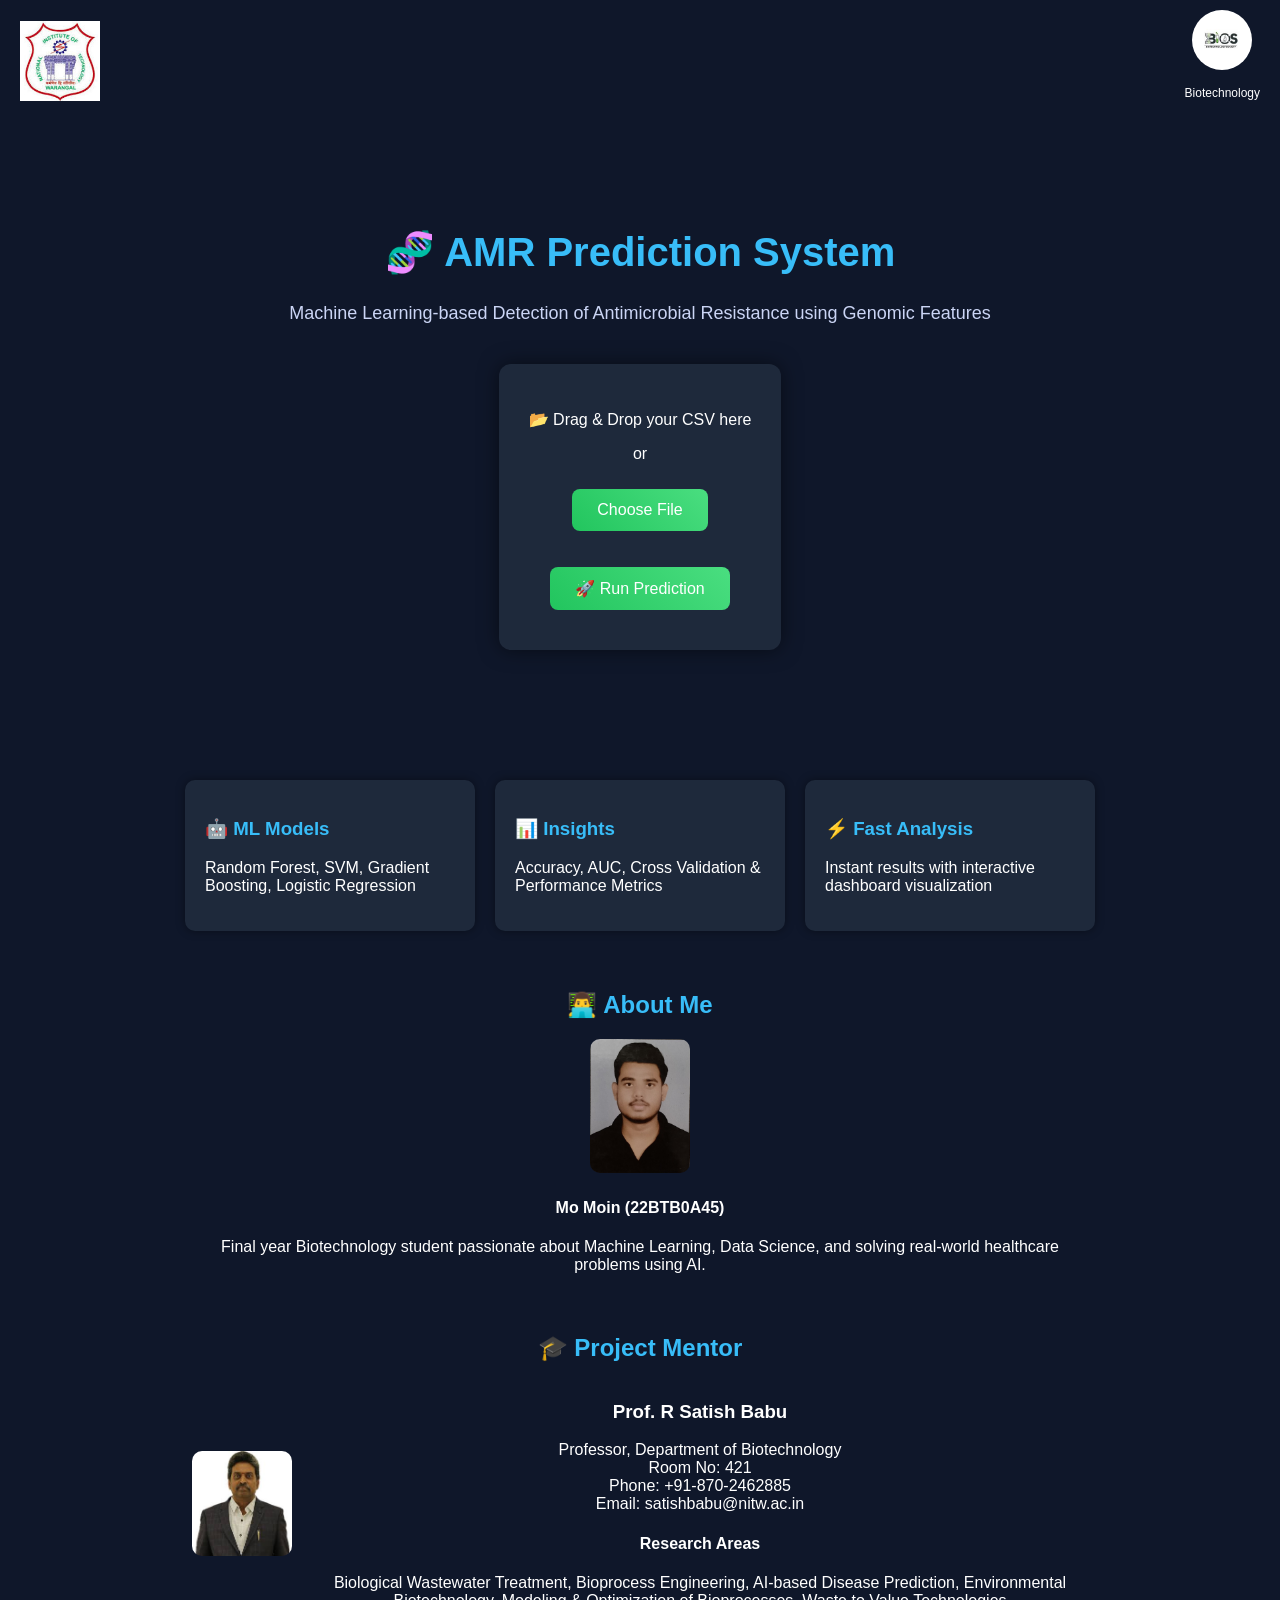
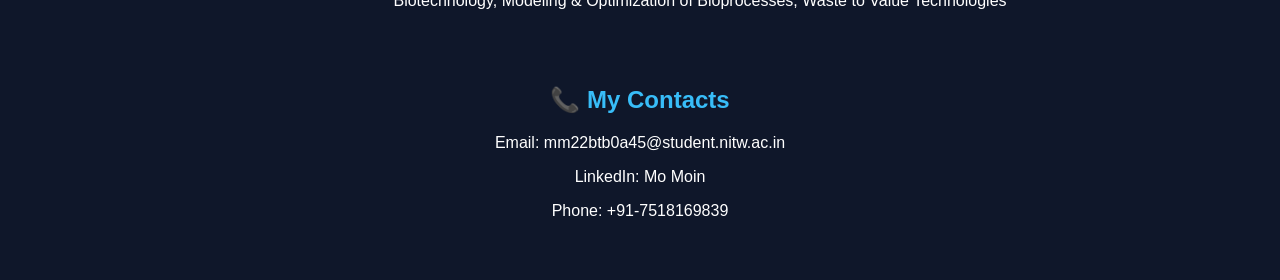
==== templates/index.html @ 55615831 "final year project" ====
<!DOCTYPE html>
<html>
<head>
    <title>AMR Prediction</title>
    <link rel="stylesheet" href="/static/style.css">
</head>

<body>

<!-- 🔄 LOADING SCREEN -->
<div id="loader" class="loader-container">
    <div class="spinner"></div>
    <p id="loading-text">Processing your dataset... 0%</p>
</div>

<!-- 🔷 TOP BAR -->
<div class="top-bar">
    <img src="/static/nitw_logo.jpg" class="logo">

    <div class="profile">
        <img src="/static/bios.jpg" class="profile-pic">
        <p class="name">Biotechnology</p>
    </div>
</div>

<!-- 🔷 HERO SECTION -->
<div class="hero">

    <h1>🧬 AMR Prediction System</h1>
    <p class="subtitle">
        Machine Learning-based Detection of Antimicrobial Resistance using Genomic Features
    </p>

    <!-- DRAG DROP -->
    <div class="upload-box" id="drop-area">

        <form action="/predict" method="post" enctype="multipart/form-data" onsubmit="showLoader()">
            
            <input type="file" name="file" id="fileInput" hidden required>

            <p>📂 Drag & Drop your CSV here</p>
            <p>or</p>

            <button type="button" onclick="document.getElementById('fileInput').click()">
                Choose File
            </button>

            <p id="file-name"></p>

            <button type="submit">🚀 Run Prediction</button>

        </form>

    </div>
</div>

<!-- 🔷 FEATURES -->
<div class="features">
    <div class="feature-card">
        <h3>🤖 ML Models</h3>
        <p>Random Forest, SVM, Gradient Boosting, Logistic Regression</p>
    </div>

    <div class="feature-card">
        <h3>📊 Insights</h3>
        <p>Accuracy, AUC, Cross Validation & Performance Metrics</p>
    </div>

    <div class="feature-card">
        <h3>⚡ Fast Analysis</h3>
        <p>Instant results with interactive dashboard visualization</p>
    </div>
</div>

<!-- 🔷 ABOUT YOU -->
<div class="about-section">
    <h2>👨‍💻 About Me</h2>

    <img src="/static/moin_pic.jpg" class="mentor-pic">

    <h4>Mo Moin (22BTB0A45)</h4>

    <p>
        Final year Biotechnology student passionate about Machine Learning, Data Science,
        and solving real-world healthcare problems using AI.
    </p>
</div>

<!-- 🔷 MENTOR -->
<div class="mentor-section">
    <h2>🎓 Project Mentor</h2>

    <div class="mentor-card">
        <img src="/static/mentor.jpg" class="mentor-pic">

        <div>
            <h3>Prof. R Satish Babu</h3>

            <p>
                Professor, Department of Biotechnology<br>
                Room No: 421<br>
                Phone: +91-870-2462885<br>
                Email: satishbabu@nitw.ac.in
            </p>

            <h4>Research Areas</h4>
            <p>
                Biological Wastewater Treatment, Bioprocess Engineering, AI-based Disease Prediction,
                Environmental Biotechnology, Modeling & Optimization of Bioprocesses,
                Waste to Value Technologies
            </p>
        </div>
    </div>
</div>

<!-- 🔷 CONTACT -->
<div class="contact-section">
    <h2>📞 My Contacts</h2>

    <p>Email: mm22btb0a45@student.nitw.ac.in</p>
    <p>LinkedIn: Mo Moin</p>
    <p>Phone: +91-7518169839</p>
</div>

<!-- 🔷 SCRIPTS -->
<script>
function showLoader() {
    document.getElementById("loader").style.display = "flex";

    let percent = 0;
    let text = document.getElementById("loading-text");

    let interval = setInterval(() => {
        percent += 5;
        text.innerText = "Processing your dataset... " + percent + "%";

        if (percent >= 100) clearInterval(interval);
    }, 150);
}

// Drag & Drop
const dropArea = document.getElementById("drop-area");
const fileInput = document.getElementById("fileInput");
const fileName = document.getElementById("file-name");

dropArea.addEventListener("dragover", (e) => {
    e.preventDefault();
    dropArea.classList.add("dragover");
});

dropArea.addEventListener("dragleave", () => {
    dropArea.classList.remove("dragover");
});

dropArea.addEventListener("drop", (e) => {
    e.preventDefault();
    fileInput.files = e.dataTransfer.files;
    fileName.innerText = fileInput.files[0].name;
    dropArea.classList.remove("dragover");
});

fileInput.addEventListener("change", () => {
    fileName.innerText = fileInput.files[0].name;
});
</script>

</body>
</html>
---- static/style.css ----
/* =========================
   GLOBAL
========================= */
body {
    margin: 0;
    font-family: 'Segoe UI', sans-serif;
    background: #0f172a;
    color: white;
}

h1 {
    font-size: 40px;
    color: #38bdf8;
}

h2 {
    color: #38bdf8;
}

.subtitle {
    font-size: 18px;
    margin-bottom: 40px;
    color: #cbd5f5;
}

/* =========================
   TOP BAR
========================= */
.top-bar {
    display: flex;
    justify-content: space-between;
    padding: 10px 20px;
    align-items: center;
}

.logo {
    width: 80px;
}

.profile {
    text-align: center;
}

.profile-pic {
    width: 60px;
    height: 60px;
    border-radius: 50%;
}

.name {
    font-size: 12px;
}

/* =========================
   HERO SECTION
========================= */
.hero {
    text-align: center;
    padding: 80px 20px;
}

/* =========================
   UPLOAD BOX
========================= */
.upload-box {
    background: #1e293b;
    padding: 30px;
    border-radius: 12px;
    display: inline-block;
    box-shadow: 0 0 20px rgba(0,0,0,0.5);
    transition: 0.3s;
}

.upload-box:hover {
    transform: scale(1.02);
}

.dragover {
    border: 2px dashed #38bdf8;
}

/* =========================
   BUTTON
========================= */
button {
    padding: 12px 25px;
    background: linear-gradient(45deg, #22c55e, #4ade80);
    border: none;
    border-radius: 8px;
    font-size: 16px;
    color: white;
    cursor: pointer;
    transition: 0.3s;
    margin: 10px;
}

button:hover {
    transform: scale(1.05);
}

/* =========================
   FEATURES
========================= */
.features {
    display: flex;
    justify-content: center;
    margin-top: 50px;
    gap: 20px;
    flex-wrap: wrap;
}

.feature-card {
    background: #1e293b;
    padding: 20px;
    border-radius: 10px;
    width: 250px;
    box-shadow: 0 0 10px rgba(0,0,0,0.4);
}

.feature-card h3 {
    color: #38bdf8;
}

/* =========================
   ABOUT / MENTOR / CONTACT
========================= */
.about-section,
.mentor-section,
.contact-section {
    margin: 60px auto;
    width: 70%;
    text-align: center;
}

.mentor-card {
    display: flex;
    align-items: center;
    justify-content: center;
    gap: 20px;
}

.mentor-pic {
    width: 100px;
    border-radius: 10px;
}

/* =========================
   DASHBOARD
========================= */
.dashboard {
    padding: 30px;
    text-align: center;
}

.cards {
    display: flex;
    justify-content: center;
    gap: 20px;
    margin: 20px;
}

.card {
    background: #1e293b;
    padding: 20px;
    border-radius: 12px;
    width: 220px;
    box-shadow: 0 0 15px rgba(0,0,0,0.4);
}

.card p {
    font-size: 22px;
    font-weight: bold;
}

/* =========================
   CHARTS
========================= */
.charts {
    display: flex;
    justify-content: center;
    gap: 30px;
    flex-wrap: wrap;
}

.chart-box {
    background: #1e293b;
    padding: 15px;
    border-radius: 10px;
    margin-top: 20px;
}

.chart-box img {
    width: 300px;
    border-radius: 10px;
}

.full-width img {
    width: 400px;
}

/* =========================
   TABLE
========================= */
.table-container {
    margin-top: 30px;
}

table {
    margin: auto;
    border-collapse: collapse;
    background: white;
    color: black;
    border-radius: 10px;
    overflow: hidden;
}

th {
    background: #1e293b;
    color: white;
    padding: 10px;
}

td {
    padding: 10px;
    border: 1px solid #ddd;
}

/* =========================
   BACK BUTTON
========================= */
.back-btn {
    margin-top: 30px;
}

.back-btn a {
    text-decoration: none;
    color: white;
    background: #22c55e;
    padding: 10px 20px;
    border-radius: 8px;
}

/* =========================
   LOADER
========================= */
.loader-container {
    display: none;
    position: fixed;
    top: 0;
    left: 0;
    width: 100%;
    height: 100%;
    background: rgba(15, 23, 42, 0.95);
    z-index: 9999;
    justify-content: center;
    align-items: center;
    flex-direction: column;
    font-size: 18px;
}

.spinner {
    border: 6px solid #334155;
    border-top: 6px solid #38bdf8;
    border-radius: 50%;
    width: 60px;
    height: 60px;
    animation: spin 1s linear infinite;
    margin-bottom: 15px;
}

@keyframes spin {
    0% { transform: rotate(0deg); }
    100% { transform: rotate(360deg); }
}

/* =========================
   RESPONSIVE
========================= */
@media (max-width: 768px) {

    .cards {
        flex-direction: column;
        align-items: center;
    }

    .charts {
        flex-direction: column;
    }

    .mentor-card {
        flex-direction: column;
    }

    .chart-box img,
    .full-width img {
        width: 90%;
    }
}
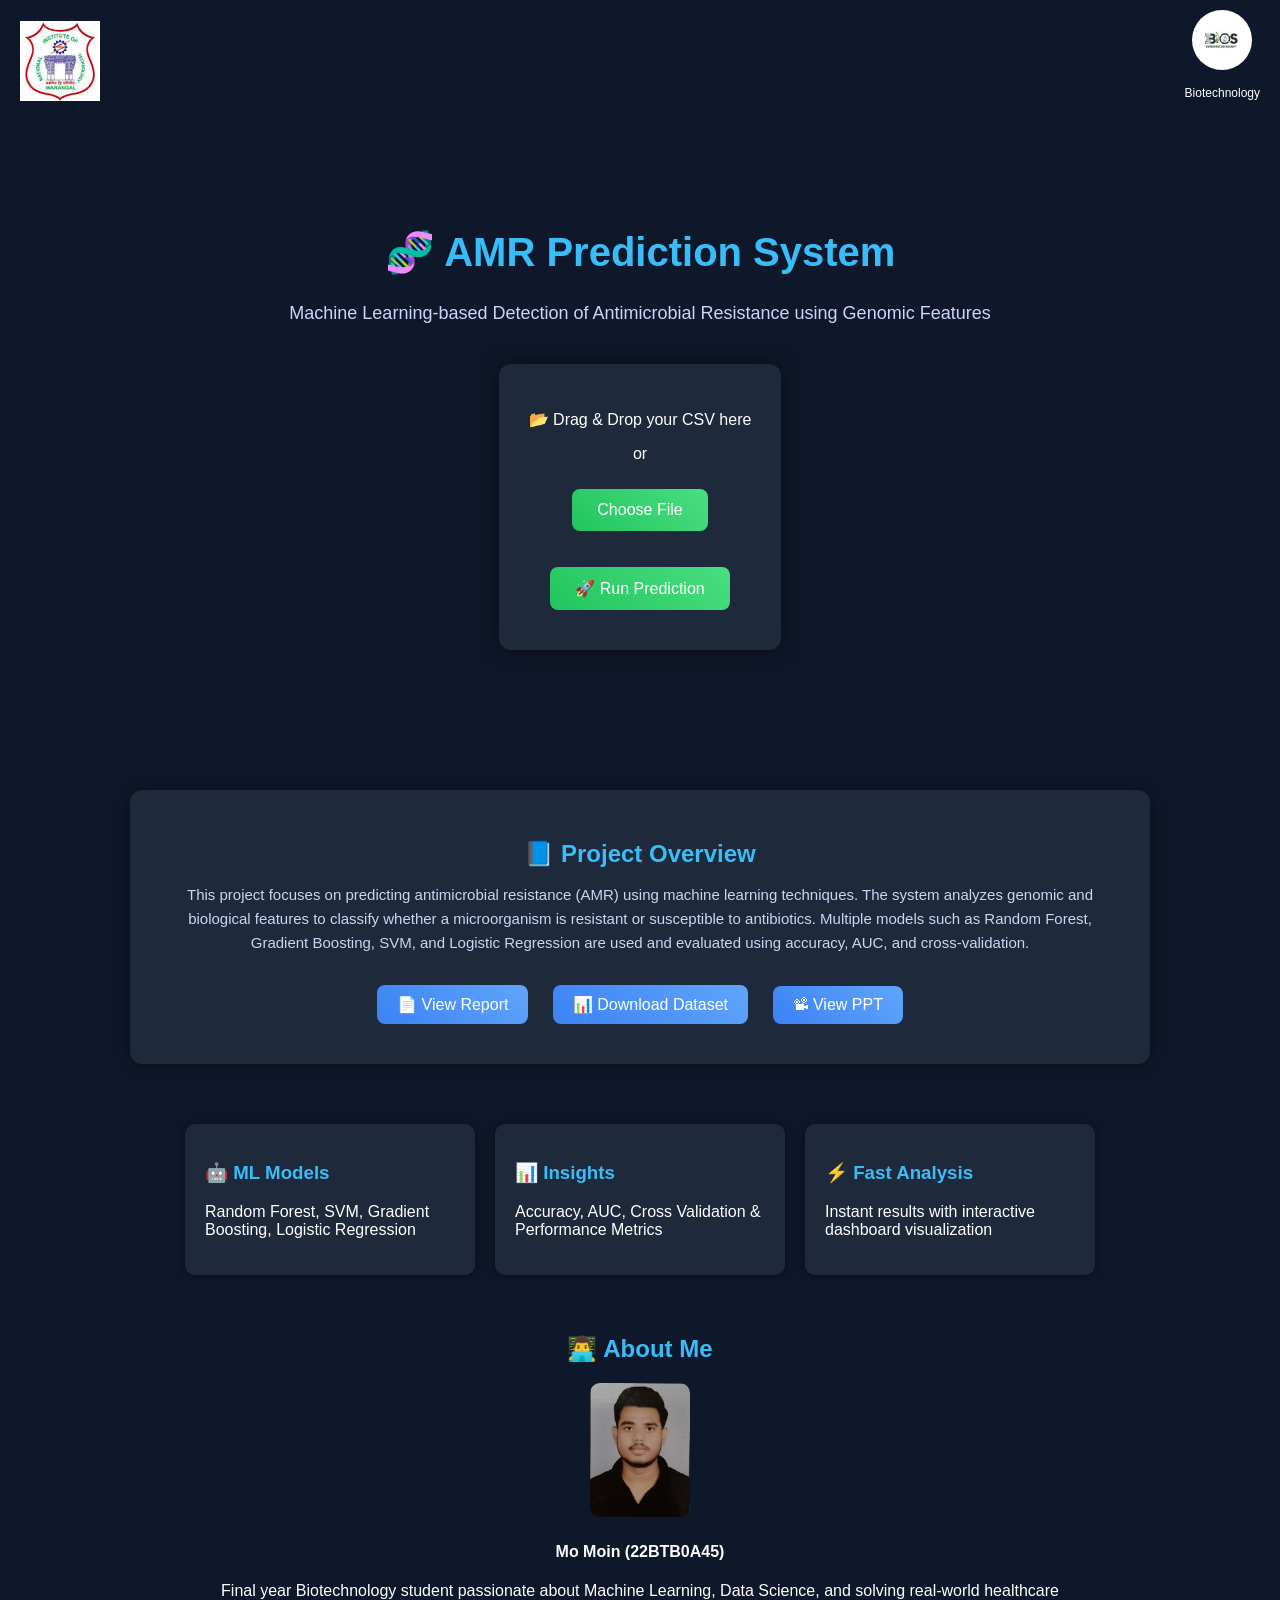
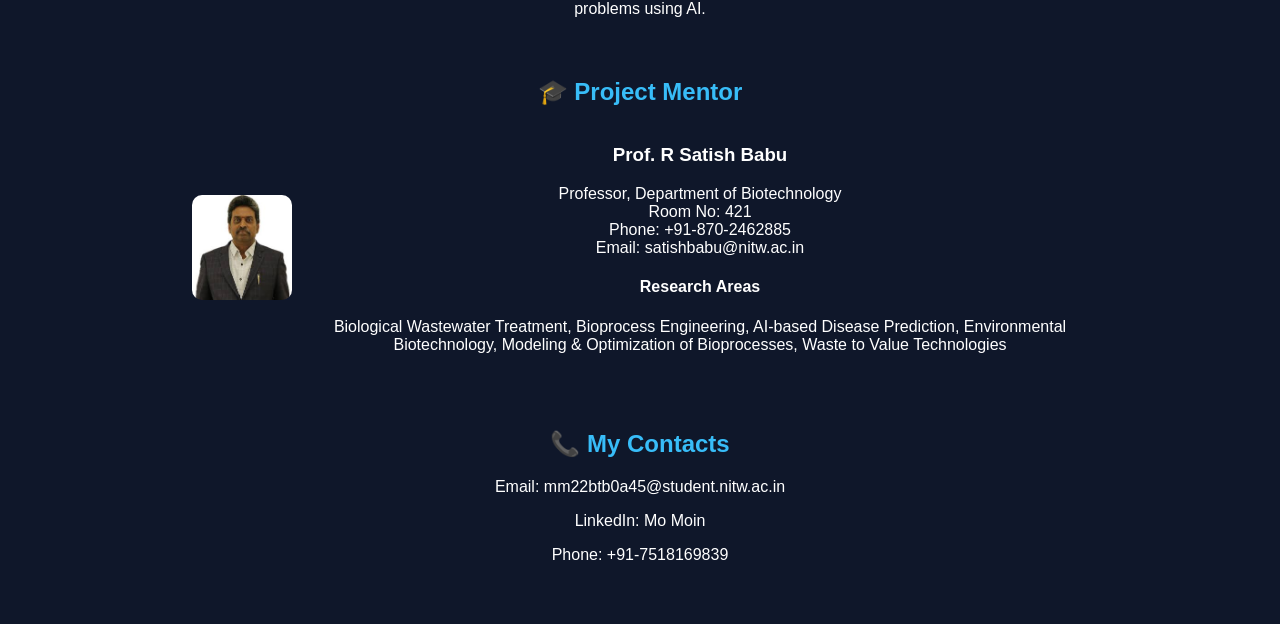
==== commit adb73887: "added project section (intro + report + dataset + ppt)" ====
--- a/templates/index.html
+++ b/templates/index.html
@@ -53,7 +53,29 @@
 
     </div>
 </div>
+<!-- 🔷 PROJECT DETAILS -->
+<div class="project-section">
 
+    <h2>📘 Project Overview</h2>
+
+    <p>
+        This project focuses on predicting antimicrobial resistance (AMR) using machine learning techniques.
+        The system analyzes genomic and biological features to classify whether a microorganism is resistant
+        or susceptible to antibiotics. Multiple models such as Random Forest, Gradient Boosting, SVM, and Logistic
+        Regression are used and evaluated using accuracy, AUC, and cross-validation.
+    </p>
+
+    <div class="links">
+
+        <a href="/static/report.pdf" target="_blank">📄 View Report</a>
+
+        <a href="/static/amr_dataset.csv" download>📊 Download Dataset</a>
+
+        <a href="/static/presentation.pptx" target="_blank">📽 View PPT</a>
+
+    </div>
+
+</div>
 <!-- 🔷 FEATURES -->
 <div class="features">
     <div class="feature-card">
--- a/static/style.css
+++ b/static/style.css
@@ -295,4 +295,45 @@
     .full-width img {
         width: 90%;
     }
+}
+/* PROJECT SECTION */
+.project-section {
+    margin: 60px auto;
+    width: 75%;
+    text-align: center;
+    background: #1e293b;
+    padding: 30px;
+    border-radius: 12px;
+    box-shadow: 0 0 15px rgba(0,0,0,0.4);
+}
+
+.project-section h2 {
+    color: #38bdf8;
+    margin-bottom: 15px;
+}
+
+.project-section p {
+    font-size: 15px;
+    line-height: 1.6;
+    color: #cbd5f5;
+}
+
+/* LINKS */
+.links {
+    margin-top: 20px;
+}
+
+.links a {
+    display: inline-block;
+    margin: 10px;
+    padding: 10px 20px;
+    background: linear-gradient(45deg, #3b82f6, #60a5fa);
+    color: white;
+    text-decoration: none;
+    border-radius: 8px;
+    transition: 0.3s;
+}
+
+.links a:hover {
+    transform: scale(1.05);
 }
